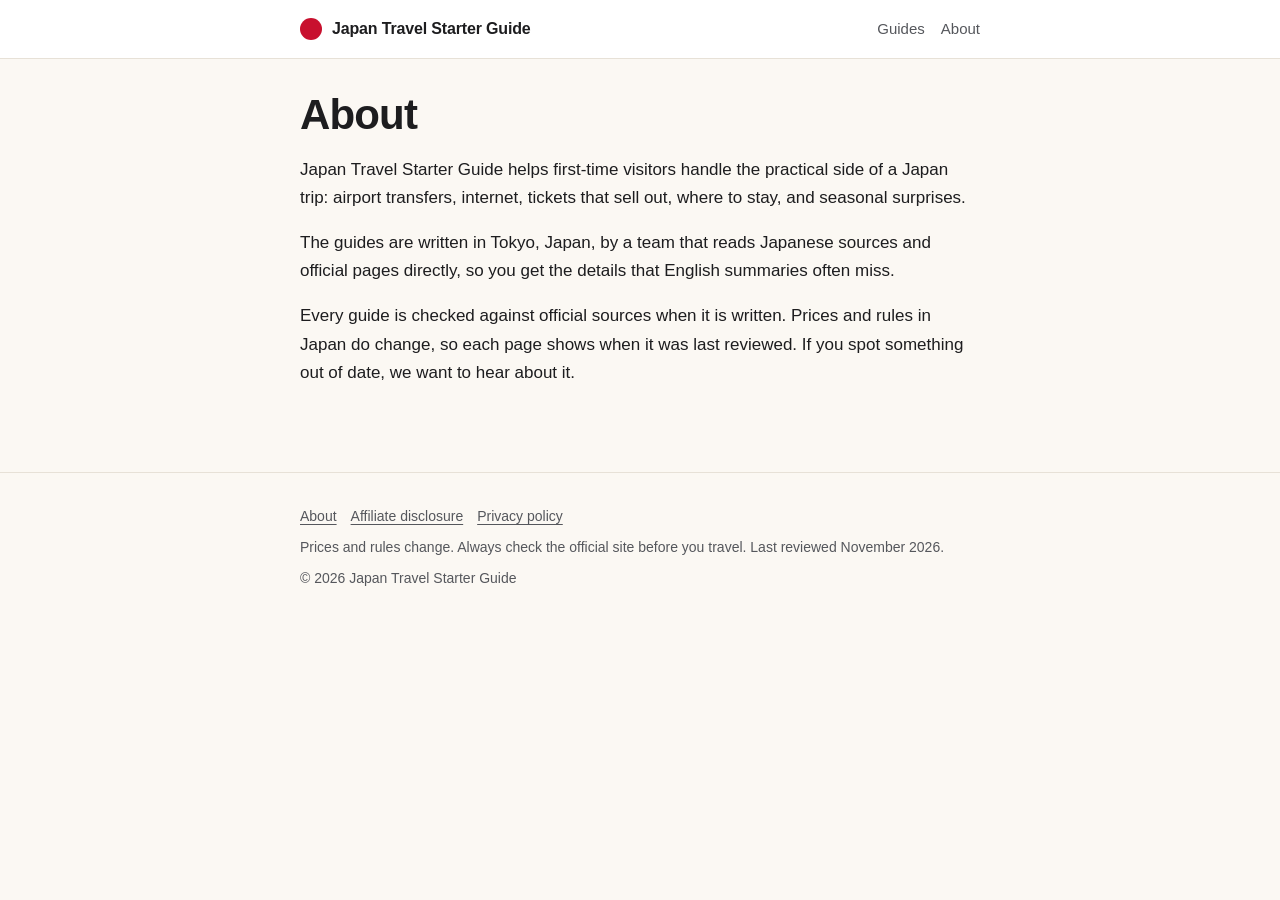
==== docs/about/index.html @ a7f9cde2 "Launch Japan Travel Starter Guide: home, start page, 5 guides, policies Co-Authored-By: Claude Opus " ====
<!DOCTYPE html>
<html lang="en">
<head>
<meta charset="utf-8">
<meta name="viewport" content="width=device-width, initial-scale=1">
<title>About | Japan Travel Starter Guide</title>
<meta name="description" content="About Japan Travel Starter Guide.">
<meta property="og:title" content="About | Japan Travel Starter Guide">
<meta property="og:description" content="About Japan Travel Starter Guide.">
<meta property="og:type" content="website">
<link rel="stylesheet" href="../assets/style.css">
<link rel="icon" href="../assets/favicon.svg" type="image/svg+xml">
</head>
<body>
<header class="site-header">
  <div class="wrap">
    <a class="brand" href="../"><span class="brand-mark" aria-hidden="true"></span>Japan Travel Starter Guide</a>
    <nav class="site-nav"><a href="../start/">Guides</a><a class="hide-sm" href="../about/">About</a></nav>
  </div>
</header>
<main class="wrap">

<section class="article">
  <h1>About</h1>
  <p>Japan Travel Starter Guide helps first-time visitors handle the practical side of a Japan trip: airport transfers, internet, tickets that sell out, where to stay, and seasonal surprises.</p>
  <p>The guides are written in Tokyo, Japan, by a team that reads Japanese sources and official pages directly, so you get the details that English summaries often miss.</p>
  <p>Every guide is checked against official sources when it is written. Prices and rules in Japan do change, so each page shows when it was last reviewed. If you spot something out of date, we want to hear about it.</p>
</section>

</main>
<footer class="site-footer">
  <div class="wrap">
    <p><a href="../about/">About</a><a href="../affiliate-disclosure/">Affiliate disclosure</a><a href="../privacy/">Privacy policy</a></p>
    <p>Prices and rules change. Always check the official site before you travel. Last reviewed November 2026.</p>
    <p>&copy; 2026 Japan Travel Starter Guide</p>
  </div>
</footer>
</body>
</html>
---- docs/assets/style.css ----
/* Japan Travel Starter Guide — shared styles */
:root {
  --ink: #1d1d1f;
  --ink-soft: #55575c;
  --paper: #fbf8f3;
  --card: #ffffff;
  --line: #e7e1d7;
  --accent: #c8102e;      /* hinomaru red */
  --accent-dark: #9e0c24;
  --indigo: #1f3a5f;      /* aizome */
  --tint: #f4ede2;
  --radius: 14px;
  --max: 720px;
}

* { box-sizing: border-box; }

html { -webkit-text-size-adjust: 100%; }

body {
  margin: 0;
  font-family: -apple-system, BlinkMacSystemFont, "Segoe UI", "Helvetica Neue", Arial, sans-serif;
  font-size: 17px;
  line-height: 1.65;
  color: var(--ink);
  background: var(--paper);
}

a { color: var(--indigo); text-underline-offset: 3px; }
a:hover { color: var(--accent); }

img { max-width: 100%; height: auto; }

.wrap { max-width: var(--max); margin: 0 auto; padding: 0 20px; }

/* Header */
.site-header {
  background: var(--card);
  border-bottom: 1px solid var(--line);
  position: sticky;
  top: 0;
  z-index: 10;
}
.site-header .wrap {
  display: flex;
  align-items: center;
  justify-content: space-between;
  height: 58px;
}
.brand {
  display: flex;
  align-items: center;
  gap: 10px;
  font-weight: 700;
  font-size: 16px;
  color: var(--ink);
  text-decoration: none;
  letter-spacing: -0.01em;
}
.brand-mark {
  width: 22px;
  height: 22px;
  border-radius: 50%;
  background: var(--accent);
  flex: none;
}
.brand { white-space: nowrap; min-width: 0; overflow: hidden; text-overflow: ellipsis; }
.site-nav { white-space: nowrap; flex: none; }
.site-nav a {
  font-size: 15px;
  text-decoration: none;
  color: var(--ink-soft);
  margin-left: 16px;
}
@media (max-width: 420px) {
  .brand { font-size: 15px; }
  .site-nav .hide-sm { display: none; }
}
.site-nav a:hover { color: var(--accent); }

/* Hero */
.hero { padding: 48px 0 28px; }
.eyebrow {
  font-size: 13px;
  font-weight: 700;
  letter-spacing: 0.08em;
  text-transform: uppercase;
  color: var(--accent);
  margin: 0 0 10px;
}
h1 {
  font-size: clamp(30px, 6vw, 42px);
  line-height: 1.15;
  letter-spacing: -0.02em;
  margin: 0 0 14px;
}
.lead { font-size: 19px; color: var(--ink-soft); margin: 0 0 8px; }

h2 {
  font-size: 24px;
  line-height: 1.25;
  letter-spacing: -0.01em;
  margin: 40px 0 12px;
}
h3 { font-size: 19px; margin: 28px 0 8px; }

/* Cards */
.cards { display: grid; gap: 14px; margin: 18px 0 36px; }
.card {
  display: block;
  background: var(--card);
  border: 1px solid var(--line);
  border-radius: var(--radius);
  padding: 18px 20px;
  text-decoration: none;
  color: var(--ink);
  transition: transform .15s ease, border-color .15s ease;
}
.card:hover { transform: translateY(-2px); border-color: var(--accent); color: var(--ink); }
.card .tag {
  display: inline-block;
  font-size: 12px;
  font-weight: 700;
  color: var(--indigo);
  background: var(--tint);
  border-radius: 999px;
  padding: 2px 10px;
  margin-bottom: 8px;
}
.card h3 { margin: 0 0 4px; font-size: 18px; }
.card p { margin: 0; color: var(--ink-soft); font-size: 15px; }
.card .new {
  color: var(--accent);
  background: #fde8eb;
}

/* Article */
.article { padding: 32px 0 20px; }
.meta { font-size: 14px; color: var(--ink-soft); margin: 0 0 18px; }
.disclosure {
  font-size: 14px;
  color: var(--ink-soft);
  background: var(--tint);
  border-radius: 10px;
  padding: 10px 14px;
  margin: 0 0 24px;
}
.answer {
  background: var(--card);
  border-left: 4px solid var(--accent);
  border-radius: 0 var(--radius) var(--radius) 0;
  padding: 16px 20px;
  margin: 0 0 28px;
}
.answer .label {
  display: block;
  font-size: 13px;
  font-weight: 700;
  letter-spacing: 0.06em;
  text-transform: uppercase;
  color: var(--accent);
  margin-bottom: 4px;
}

table {
  width: 100%;
  border-collapse: collapse;
  background: var(--card);
  border-radius: var(--radius);
  overflow: hidden;
  font-size: 15px;
  margin: 12px 0 24px;
}
th, td { text-align: left; padding: 11px 12px; border-bottom: 1px solid var(--line); vertical-align: top; }
th { background: var(--indigo); color: #fff; font-weight: 600; }
tr:last-child td { border-bottom: none; }
.table-scroll { overflow-x: auto; }

ul, ol { padding-left: 22px; }
li { margin: 4px 0; }

.note {
  font-size: 14px;
  color: var(--ink-soft);
  border-top: 1px solid var(--line);
  padding-top: 12px;
  margin-top: 28px;
}

/* Buttons */
.btn {
  display: block;
  text-align: center;
  background: var(--accent);
  color: #fff;
  font-weight: 700;
  text-decoration: none;
  border-radius: 12px;
  padding: 14px 18px;
  margin: 10px 0;
}
.btn:hover { background: var(--accent-dark); color: #fff; }
.btn.secondary {
  background: var(--card);
  color: var(--indigo);
  border: 2px solid var(--indigo);
}
.btn.secondary:hover { background: var(--indigo); color: #fff; }
.btn small { display: block; font-weight: 400; font-size: 13px; opacity: .9; }

.cta-box {
  background: var(--card);
  border: 1px solid var(--line);
  border-radius: var(--radius);
  padding: 18px 20px;
  margin: 24px 0;
}
.cta-box h3 { margin-top: 0; }

/* Start page */
.start-hero { text-align: center; padding: 36px 0 12px; }
.start-hero .avatar {
  width: 64px; height: 64px; border-radius: 50%;
  background: var(--accent);
  margin: 0 auto 12px;
}
.start-hero h1 { font-size: 26px; }

/* Footer */
.site-footer {
  border-top: 1px solid var(--line);
  margin-top: 48px;
  padding: 24px 0 40px;
  font-size: 14px;
  color: var(--ink-soft);
}
.site-footer a { color: var(--ink-soft); margin-right: 14px; }
.site-footer p { margin: 8px 0; }

@media (min-width: 640px) {
  .cards.two { grid-template-columns: 1fr 1fr; }
}
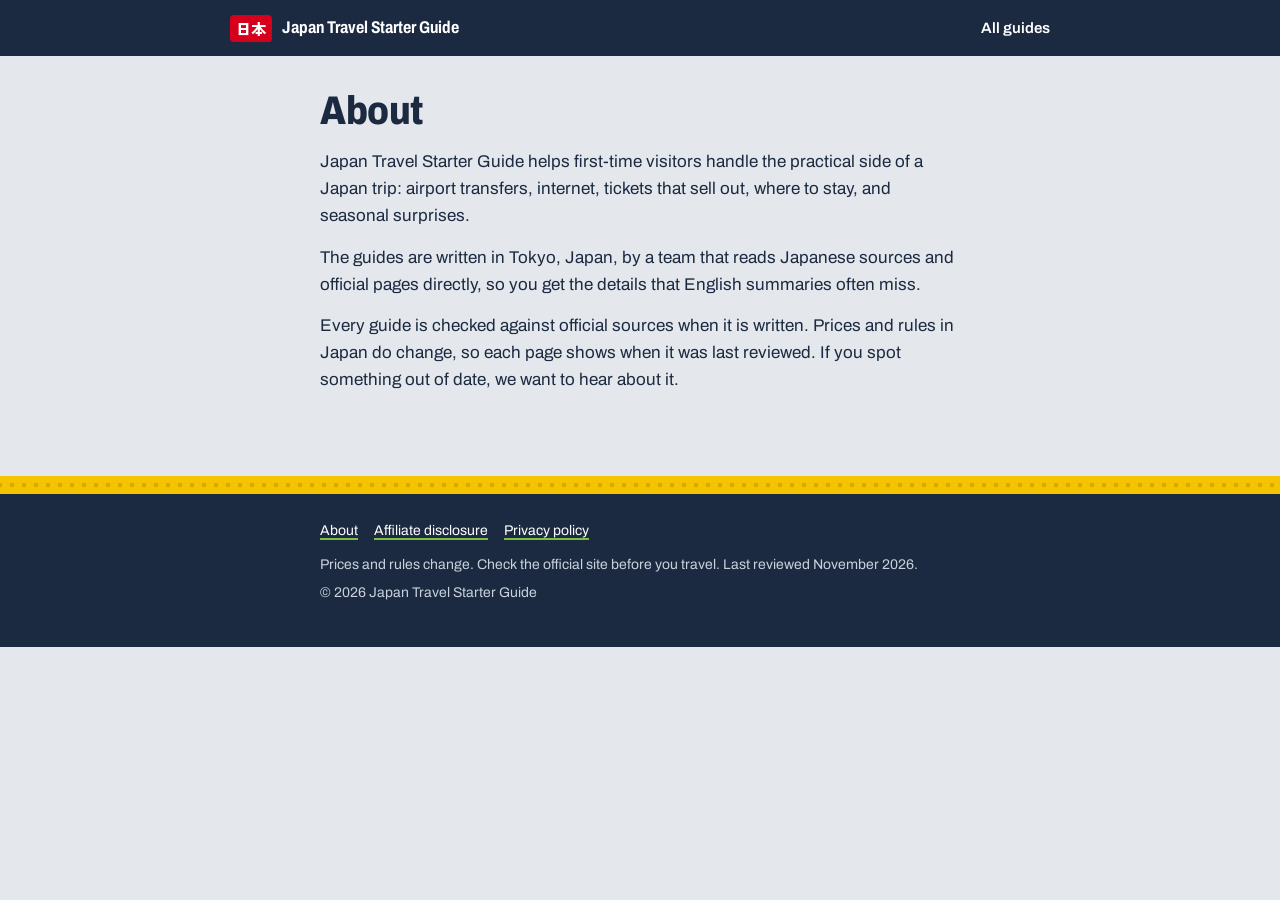
==== commit 596fe758: "Redesign: station-sign boards and line diagram Co-Authored-By: Claude Opus 5.5 <noreply@anthropic.co" ====
--- a/docs/about/index.html
+++ b/docs/about/index.html
@@ -8,19 +8,22 @@
 <meta property="og:title" content="About | Japan Travel Starter Guide">
 <meta property="og:description" content="About Japan Travel Starter Guide.">
 <meta property="og:type" content="website">
+<link rel="preconnect" href="https://fonts.googleapis.com">
+<link rel="preconnect" href="https://fonts.gstatic.com" crossorigin>
+<link rel="stylesheet" href="https://fonts.googleapis.com/css2?family=Archivo:wdth,wght@62..125,400..800&family=Zen+Kaku+Gothic+New:wght@500;700;900&display=swap">
 <link rel="stylesheet" href="../assets/style.css">
 <link rel="icon" href="../assets/favicon.svg" type="image/svg+xml">
 </head>
 <body>
 <header class="site-header">
   <div class="wrap">
-    <a class="brand" href="../"><span class="brand-mark" aria-hidden="true"></span>Japan Travel Starter Guide</a>
-    <nav class="site-nav"><a href="../start/">Guides</a><a class="hide-sm" href="../about/">About</a></nav>
+    <a class="brand" href="../"><span class="brand-ja" lang="ja" aria-hidden="true">日本</span><span class="brand-en">Japan Travel Starter Guide</span></a>
+    <nav class="site-nav"><a href="../start/">All guides</a></nav>
   </div>
 </header>
-<main class="wrap">
+<main>
 
-<section class="article">
+<section class="article wrap">
   <h1>About</h1>
   <p>Japan Travel Starter Guide helps first-time visitors handle the practical side of a Japan trip: airport transfers, internet, tickets that sell out, where to stay, and seasonal surprises.</p>
   <p>The guides are written in Tokyo, Japan, by a team that reads Japanese sources and official pages directly, so you get the details that English summaries often miss.</p>
@@ -29,9 +32,10 @@
 
 </main>
 <footer class="site-footer">
+  <div class="tenji" aria-hidden="true"></div>
   <div class="wrap">
-    <p><a href="../about/">About</a><a href="../affiliate-disclosure/">Affiliate disclosure</a><a href="../privacy/">Privacy policy</a></p>
-    <p>Prices and rules change. Always check the official site before you travel. Last reviewed November 2026.</p>
+    <p class="footer-links"><a href="../about/">About</a><a href="../affiliate-disclosure/">Affiliate disclosure</a><a href="../privacy/">Privacy policy</a></p>
+    <p>Prices and rules change. Check the official site before you travel. Last reviewed November 2026.</p>
     <p>&copy; 2026 Japan Travel Starter Guide</p>
   </div>
 </footer>
--- a/docs/assets/style.css
+++ b/docs/assets/style.css
@@ -1,242 +1,367 @@
-/* Japan Travel Starter Guide — shared styles */
+/* Japan Travel Starter Guide
+   Visual language: Japanese railway wayfinding.
+   Guides are "stations": each opens with a station-name board, and the home page is a line diagram. */
+
 :root {
-  --ink: #1d1d1f;
-  --ink-soft: #55575c;
-  --paper: #fbf8f3;
-  --card: #ffffff;
-  --line: #e7e1d7;
-  --accent: #c8102e;      /* hinomaru red */
-  --accent-dark: #9e0c24;
-  --indigo: #1f3a5f;      /* aizome */
-  --tint: #f4ede2;
-  --radius: 14px;
-  --max: 720px;
+  --platform: #e4e7eb;   /* concrete platform grey (page background) */
+  --board: #ffffff;      /* sign face */
+  --ink: #1b2a41;        /* signage navy */
+  --ink-soft: #4a5868;
+  --rule: #c9cfd6;
+  --line: #7ac143;       /* Yamanote-style line green: bands and dots */
+  --line-deep: #2f7d32;  /* same hue, dark enough for text */
+  --signal: #d7001c;     /* signage red: actions */
+  --signal-deep: #a80016;
+  --tenji: #f5c400;      /* tactile paving yellow: focus and "new" */
+
+  --en: "Archivo", "Helvetica Neue", Arial, sans-serif;
+  --ja: "Zen Kaku Gothic New", "Hiragino Kaku Gothic ProN", "Yu Gothic", sans-serif;
+
+  --measure: 680px;
 }
 
 * { box-sizing: border-box; }
-
 html { -webkit-text-size-adjust: 100%; }
 
 body {
   margin: 0;
-  font-family: -apple-system, BlinkMacSystemFont, "Segoe UI", "Helvetica Neue", Arial, sans-serif;
+  font-family: var(--en);
   font-size: 17px;
-  line-height: 1.65;
-  color: var(--ink);
-  background: var(--paper);
-}
-
-a { color: var(--indigo); text-underline-offset: 3px; }
-a:hover { color: var(--accent); }
-
-img { max-width: 100%; height: auto; }
-
-.wrap { max-width: var(--max); margin: 0 auto; padding: 0 20px; }
-
-/* Header */
-.site-header {
-  background: var(--card);
-  border-bottom: 1px solid var(--line);
-  position: sticky;
-  top: 0;
-  z-index: 10;
-}
+  line-height: 1.6;
+  color: var(--ink);
+  background: var(--platform);
+}
+
+[lang="ja"] { font-family: var(--ja); }
+
+a { color: var(--ink); text-decoration-color: var(--line); text-decoration-thickness: 2px; text-underline-offset: 3px; }
+a:hover { text-decoration-color: var(--signal); }
+
+:focus-visible {
+  outline: 3px solid var(--tenji);
+  outline-offset: 2px;
+  box-shadow: 0 0 0 5px var(--ink);
+}
+
+.wrap { max-width: var(--measure); margin: 0 auto; padding: 0 20px; }
+.wrap-wide { max-width: 860px; margin: 0 auto; padding: 0 12px; }
+
+h1, h2, h3 { font-stretch: 85%; letter-spacing: -0.01em; line-height: 1.15; }
+h2 { font-size: 26px; font-weight: 800; margin: 44px 0 12px; }
+h3 { font-size: 20px; font-weight: 700; margin: 28px 0 8px; }
+p { margin: 0 0 14px; }
+
+/* ---------- Header ---------- */
+.site-header { background: var(--ink); color: #fff; }
 .site-header .wrap {
+  max-width: 860px;
   display: flex;
   align-items: center;
   justify-content: space-between;
-  height: 58px;
-}
-.brand {
-  display: flex;
-  align-items: center;
+  height: 56px;
+}
+.brand { display: flex; align-items: center; gap: 10px; color: #fff; text-decoration: none; min-width: 0; }
+.brand-ja {
+  background: var(--signal);
+  color: #fff;
+  font-weight: 900;
+  font-size: 15px;
+  line-height: 1;
+  padding: 6px 6px;
+  border-radius: 4px;
+  flex: none;
+}
+.brand-en {
+  font-weight: 700;
+  font-stretch: 80%;
+  font-size: 17px;
+  white-space: nowrap;
+  overflow: hidden;
+  text-overflow: ellipsis;
+}
+.site-nav a { color: #fff; font-weight: 600; font-size: 15px; text-decoration: none; white-space: nowrap; }
+.site-nav a:hover { color: var(--tenji); }
+
+/* ---------- Station-name board ---------- */
+.board {
+  position: relative;
+  background: var(--board);
+  border: 1px solid var(--rule);
+  border-radius: 8px;
+  margin: 28px 0 8px;
+  padding: 34px 20px 0;
+  text-align: center;
+  box-shadow: 0 2px 0 var(--rule);
+}
+.board-num {
+  position: absolute;
+  top: 14px;
+  left: 14px;
+  display: grid;
+  place-items: center;
+  width: 44px;
+  height: 44px;
+  border: 3px solid var(--line);
+  border-radius: 8px;
+  font-weight: 800;
+  font-stretch: 75%;
+  font-size: 19px;
+  line-height: 1;
+  color: var(--ink);
+  background: #fff;
+}
+.board-num b { display: block; font-size: 10px; font-weight: 700; letter-spacing: 0.04em; margin-bottom: 1px; }
+.board-kana { font-size: 15px; font-weight: 700; color: var(--ink-soft); margin: 0 0 2px; letter-spacing: 0.2em; }
+.board-ja {
+  font-size: clamp(56px, 16vw, 104px);
+  font-weight: 900;
+  line-height: 1.05;
+  letter-spacing: 0.08em;
+  margin: 0 0 6px;
+}
+.board-en {
+  font-size: clamp(22px, 5vw, 32px);
+  font-weight: 800;
+  font-stretch: 78%;
+  margin: 0 auto 22px;
+  max-width: 22ch;
+  text-wrap: balance;
+}
+.board-band {
+  display: flex;
+  justify-content: space-between;
+  gap: 12px;
+  margin: 0 -20px;
+  padding: 0 14px 12px;
+  border-top: 12px solid var(--line);
+}
+.adj {
+  display: flex;
+  flex-direction: column;
+  gap: 0;
+  padding-top: 8px;
+  font-size: 14px;
+  font-weight: 600;
+  font-stretch: 85%;
+  color: var(--ink);
+  text-decoration: none;
+  max-width: 48%;
+}
+.adj span { font-size: 17px; font-weight: 700; line-height: 1.2; }
+.adj.prev { text-align: left; align-items: flex-start; }
+.adj.next { text-align: right; align-items: flex-end; margin-left: auto; }
+.adj.prev span::before { content: "\25C0\FE0E"; font-size: 11px; margin-right: 6px; color: var(--line-deep); vertical-align: 2px; }
+.adj.next span::after { content: "\25B6\FE0E"; font-size: 11px; margin-left: 6px; color: var(--line-deep); vertical-align: 2px; }
+a.adj:hover { color: var(--signal); }
+
+.board-hero { margin-top: 32px; }
+.hero .lead { margin-top: 18px; }
+
+.lead { font-size: 19px; line-height: 1.5; color: var(--ink-soft); }
+
+/* ---------- Line diagram (home + start) ---------- */
+.route {
+  list-style: none;
+  margin: 28px 0 32px;
+  padding: 0;
+  position: relative;
+}
+.route::before {
+  content: "";
+  position: absolute;
+  left: 21px;
+  top: 10px;
+  bottom: 30px;
+  width: 8px;
+  border-radius: 4px;
+  background: var(--line);
+}
+.route-stage {
+  position: relative;
+  padding: 18px 0 10px 64px;
+  display: flex;
+  align-items: baseline;
   gap: 10px;
-  font-weight: 700;
-  font-size: 16px;
-  color: var(--ink);
+}
+.route-stage::before {
+  content: "";
+  position: absolute;
+  left: 13px;
+  top: 22px;
+  width: 24px;
+  height: 14px;
+  border-radius: 7px;
+  background: var(--ink);
+}
+.stage-ja { font-weight: 900; font-size: 20px; }
+.stage-en { font-weight: 700; font-stretch: 85%; font-size: 15px; color: var(--ink-soft); }
+
+.route-stop { position: relative; margin: 0 0 12px; }
+.route-stop a {
+  display: flex;
+  gap: 14px;
+  align-items: flex-start;
+  padding: 0 0 0 0;
   text-decoration: none;
-  letter-spacing: -0.01em;
-}
-.brand-mark {
-  width: 22px;
-  height: 22px;
-  border-radius: 50%;
-  background: var(--accent);
+  color: var(--ink);
+}
+.route-stop .num {
   flex: none;
-}
-.brand { white-space: nowrap; min-width: 0; overflow: hidden; text-overflow: ellipsis; }
-.site-nav { white-space: nowrap; flex: none; }
-.site-nav a {
-  font-size: 15px;
-  text-decoration: none;
-  color: var(--ink-soft);
-  margin-left: 16px;
-}
-@media (max-width: 420px) {
-  .brand { font-size: 15px; }
-  .site-nav .hide-sm { display: none; }
-}
-.site-nav a:hover { color: var(--accent); }
-
-/* Hero */
-.hero { padding: 48px 0 28px; }
-.eyebrow {
-  font-size: 13px;
-  font-weight: 700;
-  letter-spacing: 0.08em;
-  text-transform: uppercase;
-  color: var(--accent);
-  margin: 0 0 10px;
-}
-h1 {
-  font-size: clamp(30px, 6vw, 42px);
-  line-height: 1.15;
-  letter-spacing: -0.02em;
-  margin: 0 0 14px;
-}
-.lead { font-size: 19px; color: var(--ink-soft); margin: 0 0 8px; }
-
-h2 {
-  font-size: 24px;
-  line-height: 1.25;
-  letter-spacing: -0.01em;
-  margin: 40px 0 12px;
-}
-h3 { font-size: 19px; margin: 28px 0 8px; }
-
-/* Cards */
-.cards { display: grid; gap: 14px; margin: 18px 0 36px; }
-.card {
-  display: block;
-  background: var(--card);
-  border: 1px solid var(--line);
-  border-radius: var(--radius);
-  padding: 18px 20px;
-  text-decoration: none;
-  color: var(--ink);
-  transition: transform .15s ease, border-color .15s ease;
-}
-.card:hover { transform: translateY(-2px); border-color: var(--accent); color: var(--ink); }
-.card .tag {
+  position: relative;
+  z-index: 1;
+  display: grid;
+  place-items: center;
+  width: 50px;
+  height: 50px;
+  background: #fff;
+  border: 4px solid var(--line);
+  border-radius: 10px;
+  font-weight: 800;
+  font-stretch: 75%;
+  font-size: 20px;
+  line-height: 1;
+}
+.route-stop .num b { display: block; font-size: 10px; letter-spacing: 0.04em; margin-bottom: 1px; }
+.stop-body {
+  flex: 1;
+  min-width: 0;
+  background: var(--board);
+  border: 1px solid var(--rule);
+  border-radius: 8px;
+  padding: 12px 16px 14px;
+  border-left: 6px solid var(--line);
+}
+.route-stop a:hover .stop-body { border-color: var(--ink); border-left-color: var(--line); }
+.route-stop a:hover .stop-title { text-decoration: underline; text-decoration-color: var(--signal); }
+.stop-ja { display: block; font-weight: 900; font-size: 22px; line-height: 1.2; }
+.stop-title { display: block; font-weight: 800; font-stretch: 85%; font-size: 19px; line-height: 1.25; margin: 2px 0 4px; }
+.stop-sum { display: block; font-size: 15px; color: var(--ink-soft); line-height: 1.45; }
+.new {
   display: inline-block;
+  margin-left: 8px;
+  padding: 1px 8px;
+  border-radius: 4px;
+  background: var(--tenji);
+  color: var(--ink);
   font-size: 12px;
-  font-weight: 700;
-  color: var(--indigo);
-  background: var(--tint);
-  border-radius: 999px;
-  padding: 2px 10px;
-  margin-bottom: 8px;
-}
-.card h3 { margin: 0 0 4px; font-size: 18px; }
-.card p { margin: 0; color: var(--ink-soft); font-size: 15px; }
-.card .new {
-  color: var(--accent);
-  background: #fde8eb;
-}
-
-/* Article */
-.article { padding: 32px 0 20px; }
-.meta { font-size: 14px; color: var(--ink-soft); margin: 0 0 18px; }
+  font-weight: 800;
+  font-stretch: 100%;
+  vertical-align: 3px;
+}
+
+/* ---------- Start page ---------- */
+.start { padding-top: 28px; }
+.start-title { font-size: clamp(30px, 7vw, 40px); font-weight: 800; margin: 0 0 8px; }
+
+/* ---------- Article ---------- */
+.article { padding-bottom: 12px; }
+.article.wrap h1 { font-size: clamp(30px, 7vw, 40px); font-weight: 800; margin: 32px 0 14px; }
+.meta { font-size: 14px; color: var(--ink-soft); margin: 14px 0 12px; }
 .disclosure {
   font-size: 14px;
   color: var(--ink-soft);
-  background: var(--tint);
-  border-radius: 10px;
-  padding: 10px 14px;
-  margin: 0 0 24px;
+  border: 1px dashed var(--rule);
+  border-radius: 6px;
+  padding: 8px 12px;
+  margin: 0 0 22px;
+  background: rgba(255, 255, 255, 0.5);
 }
 .answer {
-  background: var(--card);
-  border-left: 4px solid var(--accent);
-  border-radius: 0 var(--radius) var(--radius) 0;
-  padding: 16px 20px;
-  margin: 0 0 28px;
-}
-.answer .label {
-  display: block;
-  font-size: 13px;
-  font-weight: 700;
-  letter-spacing: 0.06em;
-  text-transform: uppercase;
-  color: var(--accent);
-  margin-bottom: 4px;
-}
-
-table {
-  width: 100%;
-  border-collapse: collapse;
-  background: var(--card);
-  border-radius: var(--radius);
-  overflow: hidden;
-  font-size: 15px;
-  margin: 12px 0 24px;
-}
-th, td { text-align: left; padding: 11px 12px; border-bottom: 1px solid var(--line); vertical-align: top; }
-th { background: var(--indigo); color: #fff; font-weight: 600; }
+  background: var(--board);
+  border-radius: 8px;
+  border-top: 8px solid var(--line);
+  padding: 14px 18px 4px;
+  margin: 0 0 8px;
+  font-size: 18px;
+}
+.answer-label { font-weight: 800; font-stretch: 85%; color: var(--line-deep); font-size: 15px; margin: 0 0 4px; }
+
+.table-scroll { overflow-x: auto; margin: 12px 0 24px; border-radius: 8px; }
+table { width: 100%; border-collapse: collapse; background: var(--board); font-size: 15px; min-width: 520px; }
+th, td { text-align: left; padding: 11px 12px; border-bottom: 1px solid var(--rule); vertical-align: top; }
+th { background: var(--ink); color: #fff; font-weight: 700; font-stretch: 85%; }
 tr:last-child td { border-bottom: none; }
-.table-scroll { overflow-x: auto; }
-
-ul, ol { padding-left: 22px; }
-li { margin: 4px 0; }
+td strong { font-stretch: 85%; }
+
+ul, ol { padding-left: 22px; margin: 0 0 16px; }
+li { margin: 5px 0; }
+li::marker { color: var(--line-deep); font-weight: 700; }
 
 .note {
   font-size: 14px;
   color: var(--ink-soft);
-  border-top: 1px solid var(--line);
-  padding-top: 12px;
-  margin-top: 28px;
-}
-
-/* Buttons */
+  border-top: 1px solid var(--rule);
+  padding-top: 14px;
+  margin-top: 32px;
+}
+.note ul { margin-bottom: 10px; }
+
+/* ---------- Buttons ---------- */
 .btn {
   display: block;
   text-align: center;
-  background: var(--accent);
+  background: var(--signal);
   color: #fff;
-  font-weight: 700;
+  font-weight: 800;
+  font-stretch: 85%;
+  font-size: 18px;
   text-decoration: none;
-  border-radius: 12px;
+  border-radius: 6px;
   padding: 14px 18px;
-  margin: 10px 0;
-}
-.btn:hover { background: var(--accent-dark); color: #fff; }
-.btn.secondary {
-  background: var(--card);
-  color: var(--indigo);
-  border: 2px solid var(--indigo);
-}
-.btn.secondary:hover { background: var(--indigo); color: #fff; }
-.btn small { display: block; font-weight: 400; font-size: 13px; opacity: .9; }
+  margin: 12px 0;
+  box-shadow: 0 3px 0 var(--signal-deep);
+}
+.btn:hover { background: var(--signal-deep); color: #fff; }
+.btn:active { transform: translateY(2px); box-shadow: 0 1px 0 var(--signal-deep); }
+.btn small { display: block; font-weight: 500; font-stretch: 100%; font-size: 13px; opacity: 0.92; }
+.btn.ghost { background: var(--board); color: var(--ink); box-shadow: 0 3px 0 var(--rule); border: 2px solid var(--ink); }
+.btn.ghost:hover { background: var(--ink); color: #fff; }
 
 .cta-box {
-  background: var(--card);
-  border: 1px solid var(--line);
-  border-radius: var(--radius);
-  padding: 18px 20px;
-  margin: 24px 0;
-}
-.cta-box h3 { margin-top: 0; }
-
-/* Start page */
-.start-hero { text-align: center; padding: 36px 0 12px; }
-.start-hero .avatar {
-  width: 64px; height: 64px; border-radius: 50%;
-  background: var(--accent);
-  margin: 0 auto 12px;
-}
-.start-hero h1 { font-size: 26px; }
-
-/* Footer */
-.site-footer {
-  border-top: 1px solid var(--line);
-  margin-top: 48px;
-  padding: 24px 0 40px;
-  font-size: 14px;
-  color: var(--ink-soft);
-}
-.site-footer a { color: var(--ink-soft); margin-right: 14px; }
-.site-footer p { margin: 8px 0; }
-
-@media (min-width: 640px) {
-  .cards.two { grid-template-columns: 1fr 1fr; }
-}
+  background: var(--board);
+  border-radius: 8px;
+  padding: 18px 20px 8px;
+  margin: 8px 0 24px;
+}
+.cta-title { font-weight: 800; font-stretch: 85%; font-size: 20px; margin: 0 0 4px; }
+
+/* ---------- Next stop ---------- */
+.next-stop {
+  display: block;
+  margin: 36px 0 8px;
+  background: var(--board);
+  border-radius: 8px;
+  border-top: 10px solid var(--line);
+  padding: 14px 18px 16px;
+  text-decoration: none;
+  color: var(--ink);
+}
+.next-label { display: block; font-size: 14px; font-weight: 700; color: var(--ink-soft); }
+.next-label::after { content: " \25B6\FE0E"; font-size: 10px; color: var(--line-deep); vertical-align: 1px; }
+.next-ja { display: block; font-size: 30px; font-weight: 900; line-height: 1.2; }
+.next-title { display: block; font-weight: 800; font-stretch: 85%; font-size: 19px; }
+.next-stop:hover .next-title { text-decoration: underline; text-decoration-color: var(--signal); }
+
+/* ---------- Footer ---------- */
+.site-footer { margin-top: 56px; background: var(--ink); color: #c9d2dc; font-size: 14px; }
+.site-footer .wrap { padding-top: 20px; padding-bottom: 36px; }
+.site-footer p { margin: 6px 0; }
+.site-footer a { color: #fff; margin-right: 16px; }
+.footer-links { margin-bottom: 12px !important; }
+.tenji {
+  height: 18px;
+  background-color: var(--tenji);
+  background-image: radial-gradient(circle, #d9a900 2.2px, transparent 2.6px);
+  background-size: 12px 12px;
+  background-position: 6px 3px;
+}
+
+@media (max-width: 420px) {
+  .brand-en { font-size: 15px; }
+  .board { padding-top: 64px; }
+  .board-num { top: 12px; left: 50%; transform: translateX(-50%); }
+}
+
+@media (prefers-reduced-motion: reduce) {
+  * { transition: none !important; }
+}
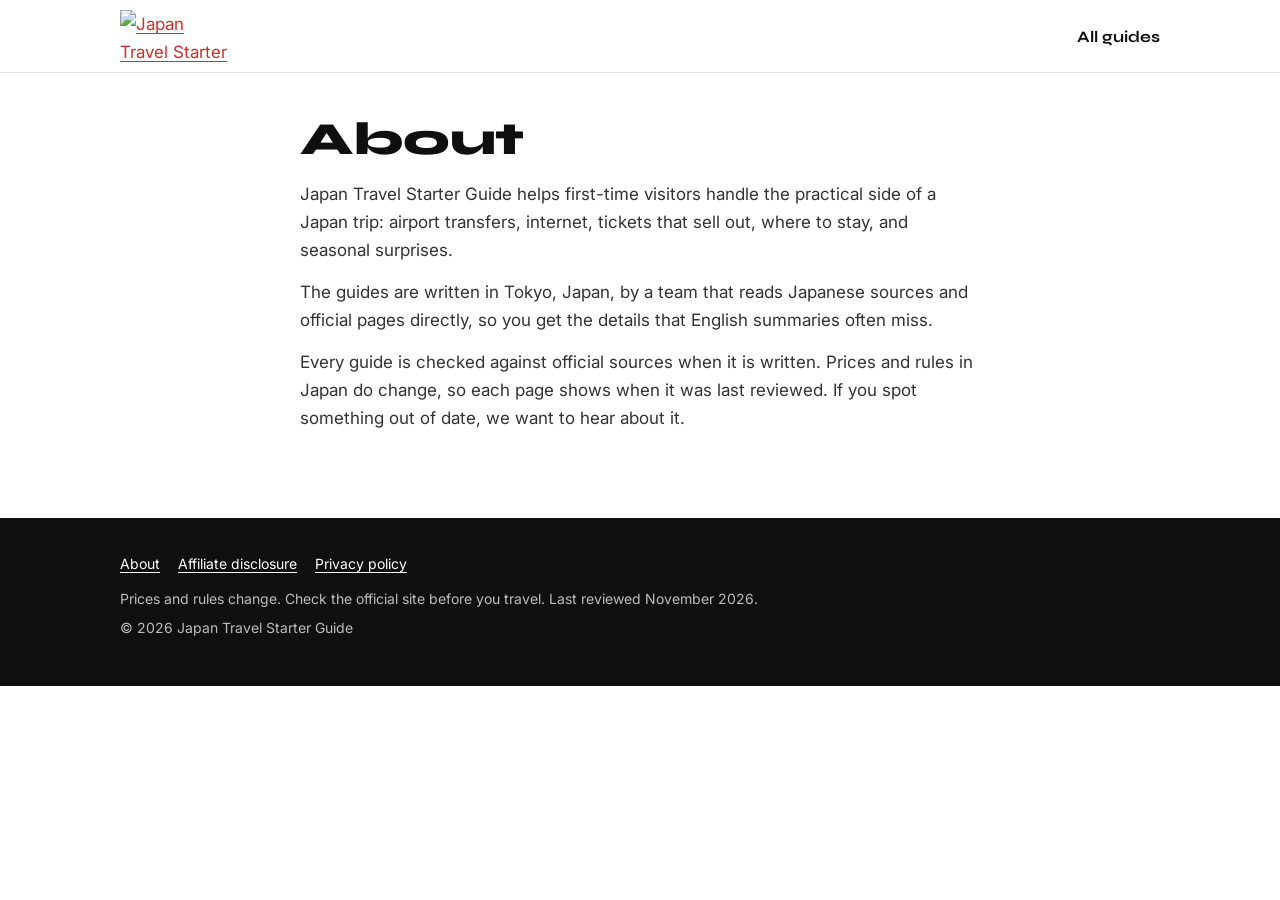
==== commit e06de5b3: "Restyle to match the Wix brand: logo, photos, Syne/Inter, red buttons Co-Authored-By: Claude Opus 5." ====
--- a/docs/about/index.html
+++ b/docs/about/index.html
@@ -10,14 +10,14 @@
 <meta property="og:type" content="website">
 <link rel="preconnect" href="https://fonts.googleapis.com">
 <link rel="preconnect" href="https://fonts.gstatic.com" crossorigin>
-<link rel="stylesheet" href="https://fonts.googleapis.com/css2?family=Archivo:wdth,wght@62..125,400..800&family=Zen+Kaku+Gothic+New:wght@500;700;900&display=swap">
-<link rel="stylesheet" href="../assets/style.css">
+<link rel="stylesheet" href="https://fonts.googleapis.com/css2?family=Syne:wght@600;700;800&family=Inter:wght@400;500;600;700&display=swap">
+<link rel="stylesheet" href="../assets/style.css?v=c2b9853c">
 <link rel="icon" href="../assets/favicon.svg" type="image/svg+xml">
 </head>
 <body>
 <header class="site-header">
   <div class="wrap">
-    <a class="brand" href="../"><span class="brand-ja" lang="ja" aria-hidden="true">日本</span><span class="brand-en">Japan Travel Starter Guide</span></a>
+    <a class="brand" href="../"><img src="https://static.wixstatic.com/media/6e16e5_da7ef34dacdc48c297978fef254e2800~mv2.png/v1/fill/w_320,h_146,enc_auto/logo.png" alt="Japan Travel Starter Guide" width="160" height="73"></a>
     <nav class="site-nav"><a href="../start/">All guides</a></nav>
   </div>
 </header>
@@ -32,7 +32,6 @@
 
 </main>
 <footer class="site-footer">
-  <div class="tenji" aria-hidden="true"></div>
   <div class="wrap">
     <p class="footer-links"><a href="../about/">About</a><a href="../affiliate-disclosure/">Affiliate disclosure</a><a href="../privacy/">Privacy policy</a></p>
     <p>Prices and rules change. Check the official site before you travel. Last reviewed November 2026.</p>
--- a/docs/assets/style.css
+++ b/docs/assets/style.css
@@ -1,367 +1,213 @@
 /* Japan Travel Starter Guide
-   Visual language: Japanese railway wayfinding.
-   Guides are "stations": each opens with a station-name board, and the home page is a line diagram. */
+   Matches the brand of the original Wix site: plane-and-sun logo, Mt Fuji photography,
+   Syne headings, Inter body, red (#D32F2F) actions on white and light grey. */
 
 :root {
-  --platform: #e4e7eb;   /* concrete platform grey (page background) */
-  --board: #ffffff;      /* sign face */
-  --ink: #1b2a41;        /* signage navy */
-  --ink-soft: #4a5868;
-  --rule: #c9cfd6;
-  --line: #7ac143;       /* Yamanote-style line green: bands and dots */
-  --line-deep: #2f7d32;  /* same hue, dark enough for text */
-  --signal: #d7001c;     /* signage red: actions */
-  --signal-deep: #a80016;
-  --tenji: #f5c400;      /* tactile paving yellow: focus and "new" */
-
-  --en: "Archivo", "Helvetica Neue", Arial, sans-serif;
-  --ja: "Zen Kaku Gothic New", "Hiragino Kaku Gothic ProN", "Yu Gothic", sans-serif;
-
-  --measure: 680px;
+  --red: #d32f2f;
+  --red-dark: #b0201f;
+  --ink: #0f0f0f;
+  --text: #333333;
+  --muted: #666666;
+  --grey: #f5f5f5;
+  --line: #e4e4e4;
+  --white: #ffffff;
+
+  --head: "Syne", "Helvetica Neue", Arial, sans-serif;
+  --body: "Inter", "Helvetica Neue", Arial, sans-serif;
 }
 
 * { box-sizing: border-box; }
-html { -webkit-text-size-adjust: 100%; }
+html { -webkit-text-size-adjust: 100%; scroll-behavior: smooth; }
+@media (prefers-reduced-motion: reduce) { html { scroll-behavior: auto; } }
 
 body {
   margin: 0;
-  font-family: var(--en);
+  font-family: var(--body);
   font-size: 17px;
-  line-height: 1.6;
-  color: var(--ink);
-  background: var(--platform);
-}
-
-[lang="ja"] { font-family: var(--ja); }
-
-a { color: var(--ink); text-decoration-color: var(--line); text-decoration-thickness: 2px; text-underline-offset: 3px; }
-a:hover { text-decoration-color: var(--signal); }
-
-:focus-visible {
-  outline: 3px solid var(--tenji);
-  outline-offset: 2px;
-  box-shadow: 0 0 0 5px var(--ink);
-}
-
-.wrap { max-width: var(--measure); margin: 0 auto; padding: 0 20px; }
-.wrap-wide { max-width: 860px; margin: 0 auto; padding: 0 12px; }
-
-h1, h2, h3 { font-stretch: 85%; letter-spacing: -0.01em; line-height: 1.15; }
-h2 { font-size: 26px; font-weight: 800; margin: 44px 0 12px; }
-h3 { font-size: 20px; font-weight: 700; margin: 28px 0 8px; }
+  line-height: 1.65;
+  color: var(--text);
+  background: var(--white);
+}
+
+img { display: block; max-width: 100%; height: auto; }
+a { color: var(--red); text-underline-offset: 3px; }
+a:hover { color: var(--red-dark); }
+:focus-visible { outline: 3px solid var(--red); outline-offset: 3px; }
+
+h1, h2, h3 { font-family: var(--head); color: var(--ink); line-height: 1.15; letter-spacing: -0.01em; }
+h2 { font-size: 28px; font-weight: 700; margin: 48px 0 14px; }
+h3 { font-size: 21px; font-weight: 700; margin: 30px 0 8px; }
 p { margin: 0 0 14px; }
+b, strong { color: var(--ink); }
+
+.wrap { max-width: 720px; margin: 0 auto; padding: 0 20px; }
+.wrap-wide { max-width: 1080px; margin: 0 auto; padding: 0 20px; }
 
 /* ---------- Header ---------- */
-.site-header { background: var(--ink); color: #fff; }
+.site-header { background: var(--white); border-bottom: 1px solid var(--line); }
 .site-header .wrap {
-  max-width: 860px;
+  max-width: 1080px;
   display: flex;
   align-items: center;
   justify-content: space-between;
-  height: 56px;
-}
-.brand { display: flex; align-items: center; gap: 10px; color: #fff; text-decoration: none; min-width: 0; }
-.brand-ja {
-  background: var(--signal);
-  color: #fff;
-  font-weight: 900;
-  font-size: 15px;
-  line-height: 1;
-  padding: 6px 6px;
-  border-radius: 4px;
-  flex: none;
-}
-.brand-en {
+  height: 72px;
+}
+.brand img { height: 52px; width: auto; }
+.site-nav a {
+  font-family: var(--head);
   font-weight: 700;
-  font-stretch: 80%;
+  font-size: 16px;
+  color: var(--ink);
+  text-decoration: none;
+}
+.site-nav a:hover { color: var(--red); }
+
+/* ---------- Home hero ---------- */
+.hero {
+  min-height: min(78vh, 640px);
+  background-size: cover;
+  background-position: center 70%;
+  display: flex;
+  align-items: flex-start;
+}
+.hero-inner {
+  max-width: 1080px;
+  width: 100%;
+  margin: 0 auto;
+  padding: 72px 20px 48px;
+}
+.hero h1 {
+  font-size: clamp(38px, 8vw, 68px);
+  font-weight: 800;
+  max-width: 11ch;
+  margin: 0 0 16px;
+}
+.hero p {
+  max-width: 34ch;
+  font-size: 18px;
+  color: var(--ink);
+  margin-bottom: 22px;
+}
+
+/* ---------- Buttons ---------- */
+.btn {
+  display: inline-block;
+  background: var(--red);
+  color: var(--white);
+  font-family: var(--body);
+  font-weight: 600;
   font-size: 17px;
-  white-space: nowrap;
+  text-decoration: none;
+  padding: 14px 28px;
+  border: 2px solid var(--red);
+  border-radius: 999px;
+  text-align: center;
+}
+.btn:hover { background: var(--red-dark); border-color: var(--red-dark); color: var(--white); }
+.btn.outline { background: transparent; color: var(--red); }
+.btn.outline:hover { background: var(--red); color: var(--white); }
+.band .btn, .article .btn, .start .btn { display: block; margin: 12px 0; }
+
+/* ---------- Guide grid ---------- */
+.stage { font-size: 26px; margin: 52px 0 18px; }
+.grid { display: grid; gap: 22px; grid-template-columns: 1fr; }
+@media (min-width: 680px) { .grid { grid-template-columns: repeat(2, 1fr); } }
+@media (min-width: 980px) { .grid { grid-template-columns: repeat(3, 1fr); } }
+
+.tile {
+  display: flex;
+  flex-direction: column;
+  background: var(--grey);
+  text-decoration: none;
+  color: var(--text);
   overflow: hidden;
-  text-overflow: ellipsis;
-}
-.site-nav a { color: #fff; font-weight: 600; font-size: 15px; text-decoration: none; white-space: nowrap; }
-.site-nav a:hover { color: var(--tenji); }
-
-/* ---------- Station-name board ---------- */
-.board {
-  position: relative;
-  background: var(--board);
-  border: 1px solid var(--rule);
-  border-radius: 8px;
-  margin: 28px 0 8px;
-  padding: 34px 20px 0;
-  text-align: center;
-  box-shadow: 0 2px 0 var(--rule);
-}
-.board-num {
-  position: absolute;
-  top: 14px;
-  left: 14px;
-  display: grid;
-  place-items: center;
-  width: 44px;
-  height: 44px;
-  border: 3px solid var(--line);
-  border-radius: 8px;
-  font-weight: 800;
-  font-stretch: 75%;
-  font-size: 19px;
-  line-height: 1;
-  color: var(--ink);
-  background: #fff;
-}
-.board-num b { display: block; font-size: 10px; font-weight: 700; letter-spacing: 0.04em; margin-bottom: 1px; }
-.board-kana { font-size: 15px; font-weight: 700; color: var(--ink-soft); margin: 0 0 2px; letter-spacing: 0.2em; }
-.board-ja {
-  font-size: clamp(56px, 16vw, 104px);
-  font-weight: 900;
-  line-height: 1.05;
-  letter-spacing: 0.08em;
-  margin: 0 0 6px;
-}
-.board-en {
-  font-size: clamp(22px, 5vw, 32px);
-  font-weight: 800;
-  font-stretch: 78%;
-  margin: 0 auto 22px;
-  max-width: 22ch;
-  text-wrap: balance;
-}
-.board-band {
-  display: flex;
-  justify-content: space-between;
-  gap: 12px;
-  margin: 0 -20px;
-  padding: 0 14px 12px;
-  border-top: 12px solid var(--line);
-}
-.adj {
-  display: flex;
-  flex-direction: column;
-  gap: 0;
-  padding-top: 8px;
-  font-size: 14px;
-  font-weight: 600;
-  font-stretch: 85%;
-  color: var(--ink);
-  text-decoration: none;
-  max-width: 48%;
-}
-.adj span { font-size: 17px; font-weight: 700; line-height: 1.2; }
-.adj.prev { text-align: left; align-items: flex-start; }
-.adj.next { text-align: right; align-items: flex-end; margin-left: auto; }
-.adj.prev span::before { content: "\25C0\FE0E"; font-size: 11px; margin-right: 6px; color: var(--line-deep); vertical-align: 2px; }
-.adj.next span::after { content: "\25B6\FE0E"; font-size: 11px; margin-left: 6px; color: var(--line-deep); vertical-align: 2px; }
-a.adj:hover { color: var(--signal); }
-
-.board-hero { margin-top: 32px; }
-.hero .lead { margin-top: 18px; }
-
-.lead { font-size: 19px; line-height: 1.5; color: var(--ink-soft); }
-
-/* ---------- Line diagram (home + start) ---------- */
-.route {
-  list-style: none;
-  margin: 28px 0 32px;
-  padding: 0;
-  position: relative;
-}
-.route::before {
-  content: "";
-  position: absolute;
-  left: 21px;
-  top: 10px;
-  bottom: 30px;
-  width: 8px;
-  border-radius: 4px;
-  background: var(--line);
-}
-.route-stage {
-  position: relative;
-  padding: 18px 0 10px 64px;
-  display: flex;
-  align-items: baseline;
-  gap: 10px;
-}
-.route-stage::before {
-  content: "";
-  position: absolute;
-  left: 13px;
-  top: 22px;
-  width: 24px;
-  height: 14px;
-  border-radius: 7px;
-  background: var(--ink);
-}
-.stage-ja { font-weight: 900; font-size: 20px; }
-.stage-en { font-weight: 700; font-stretch: 85%; font-size: 15px; color: var(--ink-soft); }
-
-.route-stop { position: relative; margin: 0 0 12px; }
-.route-stop a {
-  display: flex;
-  gap: 14px;
-  align-items: flex-start;
-  padding: 0 0 0 0;
-  text-decoration: none;
-  color: var(--ink);
-}
-.route-stop .num {
-  flex: none;
-  position: relative;
-  z-index: 1;
-  display: grid;
-  place-items: center;
-  width: 50px;
-  height: 50px;
-  background: #fff;
-  border: 4px solid var(--line);
-  border-radius: 10px;
-  font-weight: 800;
-  font-stretch: 75%;
-  font-size: 20px;
-  line-height: 1;
-}
-.route-stop .num b { display: block; font-size: 10px; letter-spacing: 0.04em; margin-bottom: 1px; }
-.stop-body {
-  flex: 1;
-  min-width: 0;
-  background: var(--board);
-  border: 1px solid var(--rule);
-  border-radius: 8px;
-  padding: 12px 16px 14px;
-  border-left: 6px solid var(--line);
-}
-.route-stop a:hover .stop-body { border-color: var(--ink); border-left-color: var(--line); }
-.route-stop a:hover .stop-title { text-decoration: underline; text-decoration-color: var(--signal); }
-.stop-ja { display: block; font-weight: 900; font-size: 22px; line-height: 1.2; }
-.stop-title { display: block; font-weight: 800; font-stretch: 85%; font-size: 19px; line-height: 1.25; margin: 2px 0 4px; }
-.stop-sum { display: block; font-size: 15px; color: var(--ink-soft); line-height: 1.45; }
+}
+.tile img { width: 100%; aspect-ratio: 16 / 10; object-fit: cover; }
+.tile-body { display: flex; flex-direction: column; padding: 18px 20px 22px; flex: 1; }
+.tile-title { font-family: var(--head); font-weight: 700; font-size: 21px; line-height: 1.2; color: var(--ink); margin-bottom: 8px; }
+.tile-sum { font-size: 15px; color: var(--muted); line-height: 1.5; margin-bottom: 14px; }
+.tile-link { margin-top: auto; font-weight: 600; font-size: 15px; color: var(--red); }
+.tile:hover .tile-title { color: var(--red); }
+.tile:hover .tile-link { text-decoration: underline; }
 .new {
-  display: inline-block;
-  margin-left: 8px;
-  padding: 1px 8px;
-  border-radius: 4px;
-  background: var(--tenji);
-  color: var(--ink);
+  align-self: flex-start;
+  background: var(--red);
+  color: var(--white);
   font-size: 12px;
-  font-weight: 800;
-  font-stretch: 100%;
-  vertical-align: 3px;
-}
+  font-weight: 700;
+  padding: 2px 10px;
+  border-radius: 999px;
+  margin-bottom: 10px;
+}
+
+/* ---------- Grey band ---------- */
+.band { background: var(--grey); margin-top: 64px; padding: 8px 0 40px; }
+.band h2 { margin-top: 40px; }
 
 /* ---------- Start page ---------- */
-.start { padding-top: 28px; }
-.start-title { font-size: clamp(30px, 7vw, 40px); font-weight: 800; margin: 0 0 8px; }
+.start { padding-top: 36px; }
+.start h1 { font-size: clamp(32px, 7vw, 48px); font-weight: 800; margin: 0 0 8px; }
+.lead { font-size: 19px; color: var(--muted); }
+.codes { font-size: 15px; color: var(--muted); margin: -2px 0 14px; }
+.codes b { color: var(--red); }
 
 /* ---------- Article ---------- */
-.article { padding-bottom: 12px; }
-.article.wrap h1 { font-size: clamp(30px, 7vw, 40px); font-weight: 800; margin: 32px 0 14px; }
-.meta { font-size: 14px; color: var(--ink-soft); margin: 14px 0 12px; }
+.article-hero img { width: 100%; height: clamp(220px, 42vw, 460px); object-fit: cover; }
+.article-title { font-size: clamp(30px, 6.5vw, 46px); font-weight: 800; margin: 32px 0 6px; }
+.article { padding-bottom: 8px; }
+.article.wrap h1 { font-size: clamp(30px, 6.5vw, 46px); font-weight: 800; margin: 40px 0 14px; }
+.meta { font-size: 14px; color: var(--muted); margin: 0 0 18px; }
 .disclosure {
   font-size: 14px;
-  color: var(--ink-soft);
-  border: 1px dashed var(--rule);
-  border-radius: 6px;
-  padding: 8px 12px;
-  margin: 0 0 22px;
-  background: rgba(255, 255, 255, 0.5);
+  color: var(--muted);
+  background: var(--grey);
+  padding: 10px 14px;
+  margin: 0 0 24px;
 }
 .answer {
-  background: var(--board);
-  border-radius: 8px;
-  border-top: 8px solid var(--line);
-  padding: 14px 18px 4px;
+  border-left: 5px solid var(--red);
+  background: var(--grey);
+  padding: 16px 20px 4px;
   margin: 0 0 8px;
   font-size: 18px;
 }
-.answer-label { font-weight: 800; font-stretch: 85%; color: var(--line-deep); font-size: 15px; margin: 0 0 4px; }
-
-.table-scroll { overflow-x: auto; margin: 12px 0 24px; border-radius: 8px; }
-table { width: 100%; border-collapse: collapse; background: var(--board); font-size: 15px; min-width: 520px; }
-th, td { text-align: left; padding: 11px 12px; border-bottom: 1px solid var(--rule); vertical-align: top; }
-th { background: var(--ink); color: #fff; font-weight: 700; font-stretch: 85%; }
-tr:last-child td { border-bottom: none; }
-td strong { font-stretch: 85%; }
+.answer-label { font-family: var(--head); font-weight: 700; color: var(--red); margin: 0 0 4px; }
+
+.table-scroll { overflow-x: auto; margin: 14px 0 26px; }
+table { width: 100%; border-collapse: collapse; font-size: 15px; min-width: 520px; }
+th, td { text-align: left; padding: 12px; border-bottom: 1px solid var(--line); vertical-align: top; }
+th { font-family: var(--head); font-weight: 700; color: var(--ink); border-bottom: 2px solid var(--ink); }
 
 ul, ol { padding-left: 22px; margin: 0 0 16px; }
-li { margin: 5px 0; }
-li::marker { color: var(--line-deep); font-weight: 700; }
-
-.note {
-  font-size: 14px;
-  color: var(--ink-soft);
-  border-top: 1px solid var(--rule);
-  padding-top: 14px;
-  margin-top: 32px;
-}
-.note ul { margin-bottom: 10px; }
-
-/* ---------- Buttons ---------- */
-.btn {
-  display: block;
-  text-align: center;
-  background: var(--signal);
-  color: #fff;
-  font-weight: 800;
-  font-stretch: 85%;
-  font-size: 18px;
-  text-decoration: none;
-  border-radius: 6px;
-  padding: 14px 18px;
-  margin: 12px 0;
-  box-shadow: 0 3px 0 var(--signal-deep);
-}
-.btn:hover { background: var(--signal-deep); color: #fff; }
-.btn:active { transform: translateY(2px); box-shadow: 0 1px 0 var(--signal-deep); }
-.btn small { display: block; font-weight: 500; font-stretch: 100%; font-size: 13px; opacity: 0.92; }
-.btn.ghost { background: var(--board); color: var(--ink); box-shadow: 0 3px 0 var(--rule); border: 2px solid var(--ink); }
-.btn.ghost:hover { background: var(--ink); color: #fff; }
-
-.cta-box {
-  background: var(--board);
-  border-radius: 8px;
-  padding: 18px 20px 8px;
-  margin: 8px 0 24px;
-}
-.cta-title { font-weight: 800; font-stretch: 85%; font-size: 20px; margin: 0 0 4px; }
-
-/* ---------- Next stop ---------- */
-.next-stop {
-  display: block;
+li { margin: 6px 0; }
+li::marker { color: var(--red); }
+
+.note { font-size: 14px; color: var(--muted); border-top: 1px solid var(--line); padding-top: 16px; margin-top: 36px; }
+
+.next-guide {
+  display: flex;
+  align-items: center;
+  gap: 16px;
   margin: 36px 0 8px;
-  background: var(--board);
-  border-radius: 8px;
-  border-top: 10px solid var(--line);
-  padding: 14px 18px 16px;
+  background: var(--grey);
   text-decoration: none;
   color: var(--ink);
 }
-.next-label { display: block; font-size: 14px; font-weight: 700; color: var(--ink-soft); }
-.next-label::after { content: " \25B6\FE0E"; font-size: 10px; color: var(--line-deep); vertical-align: 1px; }
-.next-ja { display: block; font-size: 30px; font-weight: 900; line-height: 1.2; }
-.next-title { display: block; font-weight: 800; font-stretch: 85%; font-size: 19px; }
-.next-stop:hover .next-title { text-decoration: underline; text-decoration-color: var(--signal); }
+.next-guide img { width: 120px; height: 120px; object-fit: cover; flex: none; }
+.next-label { display: block; font-size: 14px; color: var(--muted); }
+.next-title { display: block; font-family: var(--head); font-weight: 700; font-size: 19px; line-height: 1.25; padding-right: 14px; }
+.next-guide:hover .next-title { color: var(--red); }
 
 /* ---------- Footer ---------- */
-.site-footer { margin-top: 56px; background: var(--ink); color: #c9d2dc; font-size: 14px; }
-.site-footer .wrap { padding-top: 20px; padding-bottom: 36px; }
+.site-footer { margin-top: 64px; background: var(--ink); color: #bdbdbd; font-size: 14px; }
+.site-footer .wrap { max-width: 1080px; padding-top: 28px; padding-bottom: 40px; }
 .site-footer p { margin: 6px 0; }
-.site-footer a { color: #fff; margin-right: 16px; }
+.site-footer a { color: var(--white); margin-right: 18px; }
 .footer-links { margin-bottom: 12px !important; }
-.tenji {
-  height: 18px;
-  background-color: var(--tenji);
-  background-image: radial-gradient(circle, #d9a900 2.2px, transparent 2.6px);
-  background-size: 12px 12px;
-  background-position: 6px 3px;
-}
-
-@media (max-width: 420px) {
-  .brand-en { font-size: 15px; }
-  .board { padding-top: 64px; }
-  .board-num { top: 12px; left: 50%; transform: translateX(-50%); }
-}
-
-@media (prefers-reduced-motion: reduce) {
-  * { transition: none !important; }
-}
+
+@media (max-width: 520px) {
+  .site-header .wrap { height: 62px; }
+  .brand img { height: 44px; }
+  .hero { min-height: 560px; background-position: 60% 80%; }
+  .hero-inner { padding-top: 44px; }
+}
